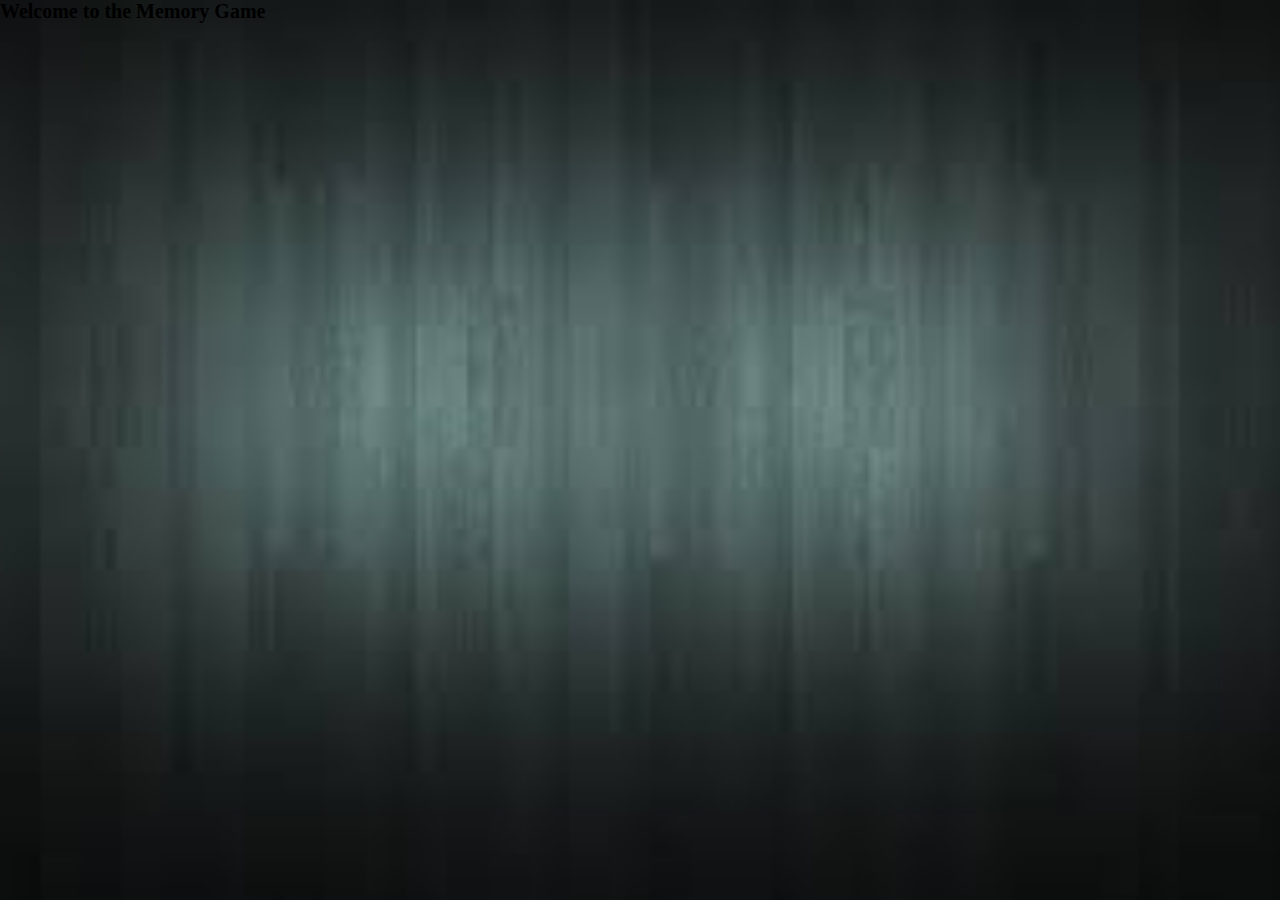
==== index.html @ 7ab458a2 "add asset folder" ====
<!DOCTYPE html>
<html lang="en">

<head>
    <meta charset="UTF-8">
    <meta http-equiv="X-UA-Compatible" content="IE=edge">
    <meta name="viewport" content="width=device-width, initial-scale=1.0">
    <title>Document</title>
    <link rel="stylesheet" href="./style.css" />


</head>

<body>
    <h1>Welcome to the Memory Game </h1>
    <div class="board"></div>
    <script src="script.js"></script>
</body>

</html>
---- style.css ----
* {
  padding: 0;
  margin: 0;
  box-sizing: border-box;
}
html {
  font-size: 10px;
}

body {
  height: 100vh;
  background: url(./img/background.jpg) no-repeat center center/cover;
}
header {
  text-align: center;
  color: white;
}
.main {
  display: flex;
  justify-content: space-around;
  align-items: center;
}

.memory-game {
  display: grid;
  grid-template-columns: repeat(4, 1fr);
  grid-template-rows: repeat(3, 1fr);
}

.memory-card {
  width: 15rem;
  height: 20rem;
  margin: 1rem;
  position: relative;
  transform: scale(1);
  transform-style: preserve-3d;
  transition: transform 0.5s;
  box-shadow: 1px 1px 1px rgba(100, 48, 48, 0.3);
}

.memory-card:active {
  transform: scale(0.97);
  transition: transform 0.2s;
}

.memory-card.flip {
  transform: rotateY(180deg);
}

.front-face,
.back-face {
  width: 100%;
  height: 100%;
  padding: 20px;
  position: absolute;
  border-radius: 5px;
  background: #12212e;
  backface-visibility: hidden;
}

.front-face {
  transform: rotateY(180deg);
}
.newGame {
  display: none;
}
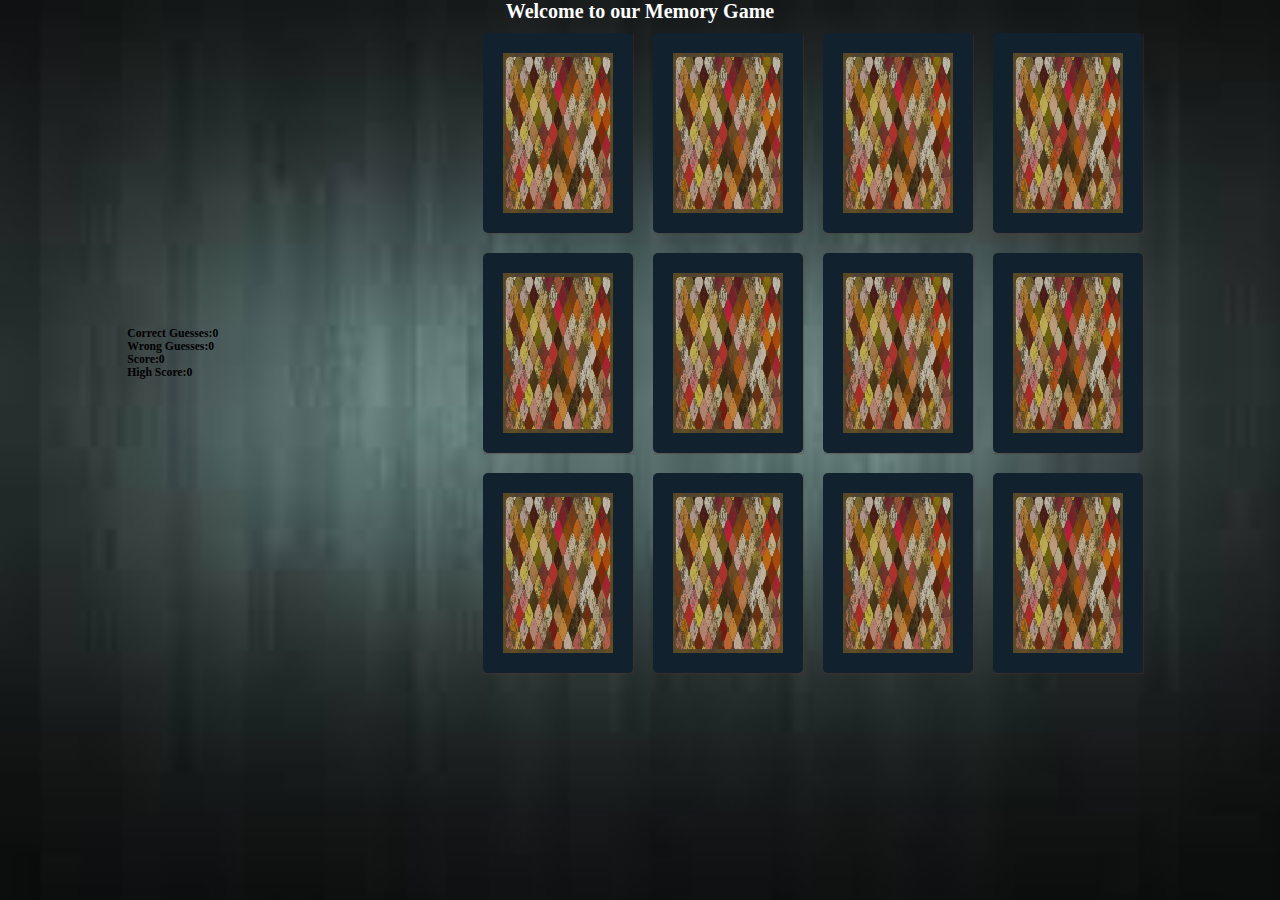
==== commit 0d6ca699: "fixed index" ====
--- a/index.html
+++ b/index.html
@@ -1,20 +1,131 @@
 <!DOCTYPE html>
 <html lang="en">
+  <head>
+    <meta charset="UTF-8" />
 
-<head>
-    <meta charset="UTF-8">
-    <meta http-equiv="X-UA-Compatible" content="IE=edge">
-    <meta name="viewport" content="width=device-width, initial-scale=1.0">
-    <title>Document</title>
+    <title>Memory Game</title>
+
     <link rel="stylesheet" href="./style.css" />
+  </head>
+  <body>
+    <header><h1>Welcome to our Memory Game</h1></header>
+    <section class="main">
+      <nav>
+        <h3 class="correct">Correct Guesses:0</h3>
+        <h3 class="wrong">Wrong Guesses:0</h3>
+        <h3 class="score">Score:0</h3>
+        <h3 class="high-score">High Score:0</h3>
+      </nav>
+      <section class="memory-game">
+        <div class="memory-card" data-framework="fly">
+          <img class="front-face" src="./img/fly.jpg" alt="fly" />
+          <img
+            class="back-face"
+            src="./img/card-back.jpg"
+            alt="back of the card"
+          />
+        </div>
+        <div class="memory-card" data-framework="fly">
+          <img class="front-face" src="./img/fly.jpg" alt="fly" />
+          <img
+            class="back-face"
+            src="./img/card-back.jpg"
+            alt="back of the card"
+          />
+        </div>
 
+        <div class="memory-card" data-framework="forest">
+          <img class="front-face" src="./img/forest.jpg" alt="forest" />
+          <img
+            class="back-face"
+            src="./img/card-back.jpg"
+            alt="back of the card"
+          />
+        </div>
+        <div class="memory-card" data-framework="forest">
+          <img class="front-face" src="img/forest.jpg" alt="forest" />
+          <img
+            class="back-face"
+            src="./img/card-back.jpg"
+            alt="back of the card"
+          />
+        </div>
 
-</head>
+        <div class="memory-card" data-framework="good view">
+          <img class="front-face" src="./img/good view.jpg" alt="good view" />
+          <img
+            class="back-face"
+            src="./img/card-back.jpg"
+            alt="back of the card"
+          />
+        </div>
+        <div class="memory-card" data-framework="good view">
+          <img class="front-face" src="./img/good view.jpg" alt="good view" />
+          <img
+            class="back-face"
+            src="./img/card-back.jpg"
+            alt="back of the card"
+          />
+        </div>
 
-<body>
-    <h1>Welcome to the Memory Game </h1>
-    <div class="board"></div>
-    <script src="script.js"></script>
-</body>
+        <div class="memory-card" data-framework="heart">
+          <img class="front-face" src="./img/heart.jpg" alt="heart" />
+          <img
+            class="back-face"
+            src="./img/card-back.jpg"
+            alt="back of the card"
+          />
+        </div>
+        <div class="memory-card" data-framework="heart">
+          <img class="front-face" src="./img/heart.jpg" alt="heart" />
+          <img
+            class="back-face"
+            src="./img/card-back.jpg"
+            alt="back of the card"
+          />
+        </div>
 
-</html>+        <div class="memory-card" data-framework="sea">
+          <img class="front-face" src="./img/sea.jpg" alt="sea" />
+          <img
+            class="back-face"
+            src="./img/card-back.jpg"
+            alt="back of the card"
+          />
+        </div>
+        <div class="memory-card" data-framework="sea">
+          <img class="front-face" src="./img/sea.jpg" alt="sea" />
+          <img
+            class="back-face"
+            src="./img/card-back.jpg"
+            alt="back of the card"
+          />
+        </div>
+
+        <div class="memory-card" data-framework="sunrise">
+          <img class="front-face" src="./img/sunrise.jpg" alt="sunrise" />
+          <img
+            class="back-face"
+            src="./img/card-back.jpg"
+            alt="back of the card"
+          />
+        </div>
+        <div class="memory-card" data-framework="sunrise">
+          <img class="front-face" src="./img/sunrise.jpg" alt="sunrise" />
+          <img
+            class="back-face"
+            src="./img/card-back.jpg"
+            alt="back of the card"
+          />
+        </div>
+      </section>
+    </section>
+    <input
+      type="button"
+      value="new game"
+      onClick="document.location.reload(true)"
+      class="newGame"
+    />
+    <script src="./script.js"></script>
+  </body>
+</html>
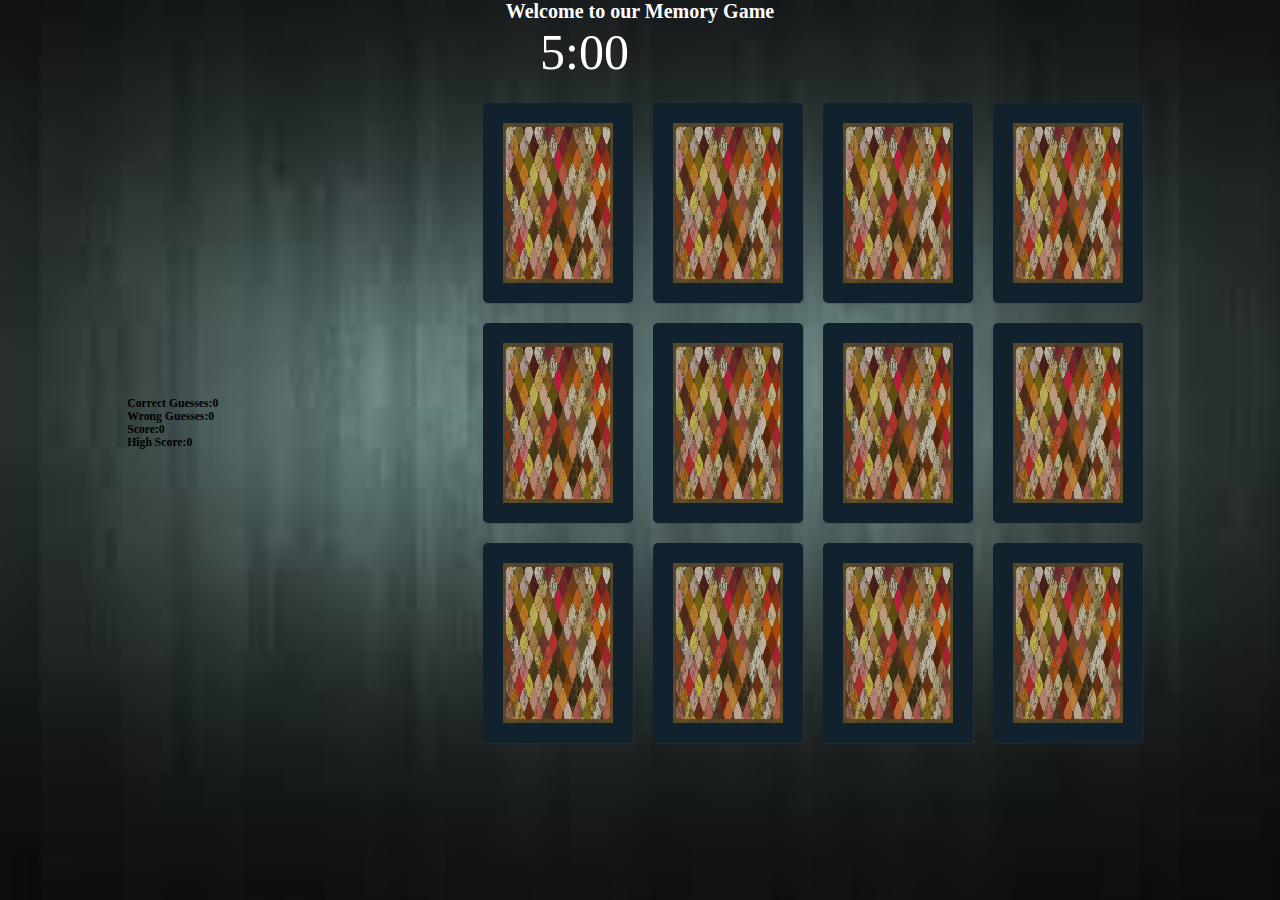
==== commit 44344bad: "coutdown function" ====
--- a/index.html
+++ b/index.html
@@ -1,131 +1,84 @@
 <!DOCTYPE html>
 <html lang="en">
-  <head>
+
+<head>
     <meta charset="UTF-8" />
 
     <title>Memory Game</title>
 
     <link rel="stylesheet" href="./style.css" />
-  </head>
-  <body>
-    <header><h1>Welcome to our Memory Game</h1></header>
+</head>
+
+<body>
+    <header>
+        <h1>Welcome to our Memory Game</h1>
+        <p id="countDown">5:00</p>
+    </header>
     <section class="main">
-      <nav>
-        <h3 class="correct">Correct Guesses:0</h3>
-        <h3 class="wrong">Wrong Guesses:0</h3>
-        <h3 class="score">Score:0</h3>
-        <h3 class="high-score">High Score:0</h3>
-      </nav>
-      <section class="memory-game">
-        <div class="memory-card" data-framework="fly">
-          <img class="front-face" src="./img/fly.jpg" alt="fly" />
-          <img
-            class="back-face"
-            src="./img/card-back.jpg"
-            alt="back of the card"
-          />
-        </div>
-        <div class="memory-card" data-framework="fly">
-          <img class="front-face" src="./img/fly.jpg" alt="fly" />
-          <img
-            class="back-face"
-            src="./img/card-back.jpg"
-            alt="back of the card"
-          />
-        </div>
+        <nav>
+            <h3 class="correct">Correct Guesses:0</h3>
+            <h3 class="wrong">Wrong Guesses:0</h3>
+            <h3 class="score">Score:0</h3>
+            <h3 class="high-score">High Score:0</h3>
+        </nav>
+        <section class="memory-game">
+            <div class="memory-card" data-framework="fly">
+                <img class="front-face" src="./img/fly.jpg" alt="fly" />
+                <img class="back-face" src="./img/card-back.jpg" alt="back of the card" />
+            </div>
+            <div class="memory-card" data-framework="fly">
+                <img class="front-face" src="./img/fly.jpg" alt="fly" />
+                <img class="back-face" src="./img/card-back.jpg" alt="back of the card" />
+            </div>
 
-        <div class="memory-card" data-framework="forest">
-          <img class="front-face" src="./img/forest.jpg" alt="forest" />
-          <img
-            class="back-face"
-            src="./img/card-back.jpg"
-            alt="back of the card"
-          />
-        </div>
-        <div class="memory-card" data-framework="forest">
-          <img class="front-face" src="img/forest.jpg" alt="forest" />
-          <img
-            class="back-face"
-            src="./img/card-back.jpg"
-            alt="back of the card"
-          />
-        </div>
+            <div class="memory-card" data-framework="forest">
+                <img class="front-face" src="./img/forest.jpg" alt="forest" />
+                <img class="back-face" src="./img/card-back.jpg" alt="back of the card" />
+            </div>
+            <div class="memory-card" data-framework="forest">
+                <img class="front-face" src="img/forest.jpg" alt="forest" />
+                <img class="back-face" src="./img/card-back.jpg" alt="back of the card" />
+            </div>
 
-        <div class="memory-card" data-framework="good view">
-          <img class="front-face" src="./img/good view.jpg" alt="good view" />
-          <img
-            class="back-face"
-            src="./img/card-back.jpg"
-            alt="back of the card"
-          />
-        </div>
-        <div class="memory-card" data-framework="good view">
-          <img class="front-face" src="./img/good view.jpg" alt="good view" />
-          <img
-            class="back-face"
-            src="./img/card-back.jpg"
-            alt="back of the card"
-          />
-        </div>
+            <div class="memory-card" data-framework="good view">
+                <img class="front-face" src="./img/good view.jpg" alt="good view" />
+                <img class="back-face" src="./img/card-back.jpg" alt="back of the card" />
+            </div>
+            <div class="memory-card" data-framework="good view">
+                <img class="front-face" src="./img/good view.jpg" alt="good view" />
+                <img class="back-face" src="./img/card-back.jpg" alt="back of the card" />
+            </div>
 
-        <div class="memory-card" data-framework="heart">
-          <img class="front-face" src="./img/heart.jpg" alt="heart" />
-          <img
-            class="back-face"
-            src="./img/card-back.jpg"
-            alt="back of the card"
-          />
-        </div>
-        <div class="memory-card" data-framework="heart">
-          <img class="front-face" src="./img/heart.jpg" alt="heart" />
-          <img
-            class="back-face"
-            src="./img/card-back.jpg"
-            alt="back of the card"
-          />
-        </div>
+            <div class="memory-card" data-framework="heart">
+                <img class="front-face" src="./img/heart.jpg" alt="heart" />
+                <img class="back-face" src="./img/card-back.jpg" alt="back of the card" />
+            </div>
+            <div class="memory-card" data-framework="heart">
+                <img class="front-face" src="./img/heart.jpg" alt="heart" />
+                <img class="back-face" src="./img/card-back.jpg" alt="back of the card" />
+            </div>
 
-        <div class="memory-card" data-framework="sea">
-          <img class="front-face" src="./img/sea.jpg" alt="sea" />
-          <img
-            class="back-face"
-            src="./img/card-back.jpg"
-            alt="back of the card"
-          />
-        </div>
-        <div class="memory-card" data-framework="sea">
-          <img class="front-face" src="./img/sea.jpg" alt="sea" />
-          <img
-            class="back-face"
-            src="./img/card-back.jpg"
-            alt="back of the card"
-          />
-        </div>
+            <div class="memory-card" data-framework="sea">
+                <img class="front-face" src="./img/sea.jpg" alt="sea" />
+                <img class="back-face" src="./img/card-back.jpg" alt="back of the card" />
+            </div>
+            <div class="memory-card" data-framework="sea">
+                <img class="front-face" src="./img/sea.jpg" alt="sea" />
+                <img class="back-face" src="./img/card-back.jpg" alt="back of the card" />
+            </div>
 
-        <div class="memory-card" data-framework="sunrise">
-          <img class="front-face" src="./img/sunrise.jpg" alt="sunrise" />
-          <img
-            class="back-face"
-            src="./img/card-back.jpg"
-            alt="back of the card"
-          />
-        </div>
-        <div class="memory-card" data-framework="sunrise">
-          <img class="front-face" src="./img/sunrise.jpg" alt="sunrise" />
-          <img
-            class="back-face"
-            src="./img/card-back.jpg"
-            alt="back of the card"
-          />
-        </div>
-      </section>
+            <div class="memory-card" data-framework="sunrise">
+                <img class="front-face" src="./img/sunrise.jpg" alt="sunrise" />
+                <img class="back-face" src="./img/card-back.jpg" alt="back of the card" />
+            </div>
+            <div class="memory-card" data-framework="sunrise">
+                <img class="front-face" src="./img/sunrise.jpg" alt="sunrise" />
+                <img class="back-face" src="./img/card-back.jpg" alt="back of the card" />
+            </div>
+        </section>
     </section>
-    <input
-      type="button"
-      value="new game"
-      onClick="document.location.reload(true)"
-      class="newGame"
-    />
+    <input type="button" value="new game" onClick="document.location.reload(true)" class="newGame" />
     <script src="./script.js"></script>
-  </body>
-</html>
+</body>
+
+</html>--- a/style.css
+++ b/style.css
@@ -1,66 +1,77 @@
 * {
-  padding: 0;
-  margin: 0;
-  box-sizing: border-box;
+    padding: 0;
+    margin: 0;
+    box-sizing: border-box;
 }
+
 html {
-  font-size: 10px;
+    font-size: 10px;
 }
 
 body {
-  height: 100vh;
-  background: url(./img/background.jpg) no-repeat center center/cover;
+    height: 100vh;
+    background: url(./img/background.jpg) no-repeat center center/cover;
 }
+
 header {
-  text-align: center;
-  color: white;
+    text-align: center;
+    color: white;
 }
+
 .main {
-  display: flex;
-  justify-content: space-around;
-  align-items: center;
+    display: flex;
+    justify-content: space-around;
+    align-items: center;
 }
 
 .memory-game {
-  display: grid;
-  grid-template-columns: repeat(4, 1fr);
-  grid-template-rows: repeat(3, 1fr);
+    display: grid;
+    grid-template-columns: repeat(4, 1fr);
+    grid-template-rows: repeat(3, 1fr);
 }
 
 .memory-card {
-  width: 15rem;
-  height: 20rem;
-  margin: 1rem;
-  position: relative;
-  transform: scale(1);
-  transform-style: preserve-3d;
-  transition: transform 0.5s;
-  box-shadow: 1px 1px 1px rgba(100, 48, 48, 0.3);
+    width: 15rem;
+    height: 20rem;
+    margin: 1rem;
+    position: relative;
+    transform: scale(1);
+    transform-style: preserve-3d;
+    transition: transform 0.5s;
+    box-shadow: 1px 1px 1px rgba(100, 48, 48, 0.3);
 }
 
 .memory-card:active {
-  transform: scale(0.97);
-  transition: transform 0.2s;
+    transform: scale(0.97);
+    transition: transform 0.2s;
 }
 
 .memory-card.flip {
-  transform: rotateY(180deg);
+    transform: rotateY(180deg);
 }
 
 .front-face,
 .back-face {
-  width: 100%;
-  height: 100%;
-  padding: 20px;
-  position: absolute;
-  border-radius: 5px;
-  background: #12212e;
-  backface-visibility: hidden;
+    width: 100%;
+    height: 100%;
+    padding: 20px;
+    position: absolute;
+    border-radius: 5px;
+    background: #12212e;
+    backface-visibility: hidden;
 }
 
 .front-face {
-  transform: rotateY(180deg);
+    transform: rotateY(180deg);
 }
+
 .newGame {
-  display: none;
+    display: none;
 }
+
+#countDown {
+    display: inline-flex;
+    font-size: 5rem;
+    height: 7rem;
+    width: 20rem;
+}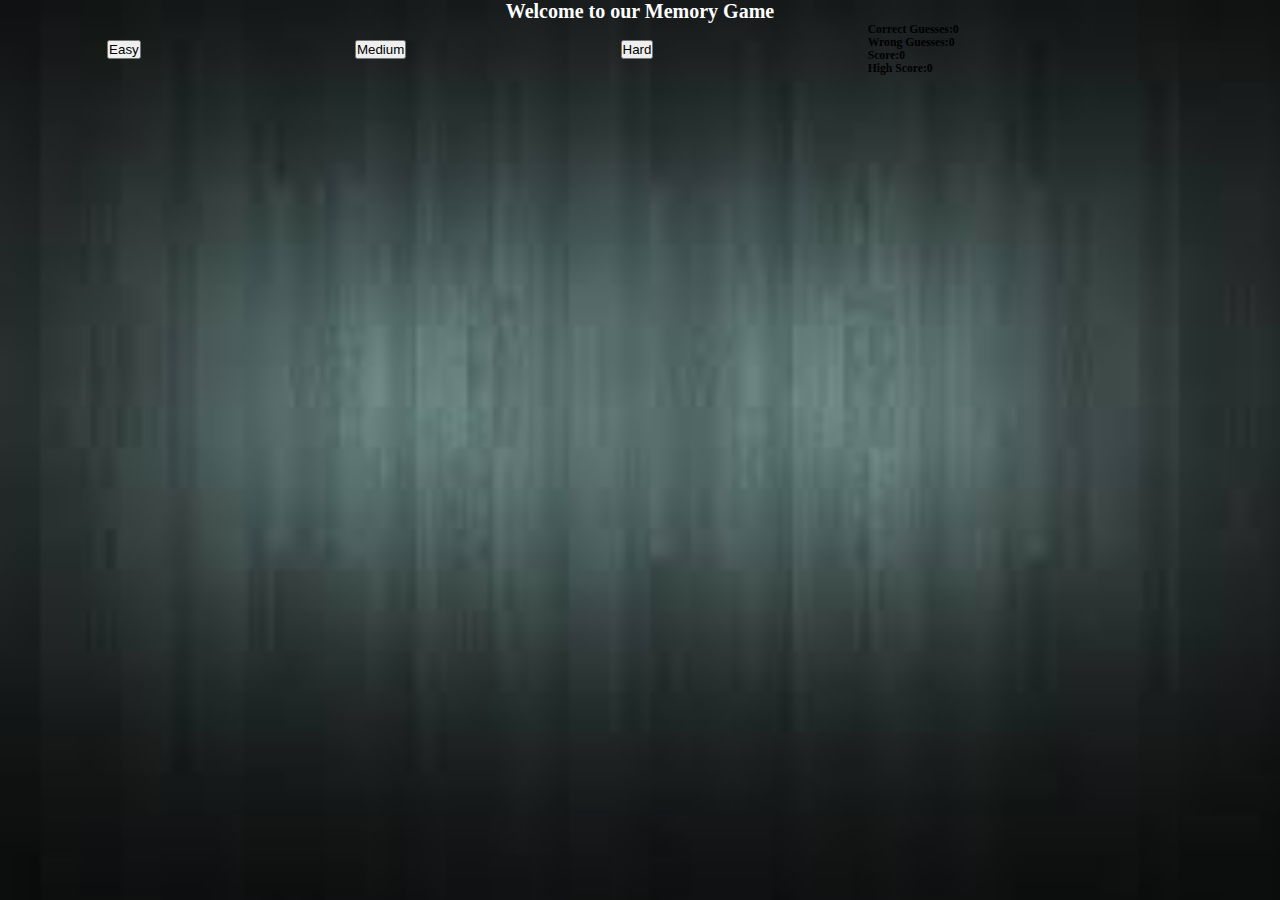
==== commit e2109729: "difficulty functionality + comments on functions" ====
--- a/index.html
+++ b/index.html
@@ -1,84 +1,42 @@
 <!DOCTYPE html>
 <html lang="en">
-
-<head>
+  <head>
     <meta charset="UTF-8" />
 
     <title>Memory Game</title>
 
     <link rel="stylesheet" href="./style.css" />
-</head>
-
-<body>
-    <header>
-        <h1>Welcome to our Memory Game</h1>
-        <p id="countDown">5:00</p>
-    </header>
+    <link rel="stylesheet" href="./imgs.css" />
+  </head>
+  <body>
+    <header><h1>Welcome to our Memory Game</h1></header>
     <section class="main">
-        <nav>
-            <h3 class="correct">Correct Guesses:0</h3>
-            <h3 class="wrong">Wrong Guesses:0</h3>
-            <h3 class="score">Score:0</h3>
-            <h3 class="high-score">High Score:0</h3>
-        </nav>
-        <section class="memory-game">
-            <div class="memory-card" data-framework="fly">
-                <img class="front-face" src="./img/fly.jpg" alt="fly" />
-                <img class="back-face" src="./img/card-back.jpg" alt="back of the card" />
-            </div>
-            <div class="memory-card" data-framework="fly">
-                <img class="front-face" src="./img/fly.jpg" alt="fly" />
-                <img class="back-face" src="./img/card-back.jpg" alt="back of the card" />
-            </div>
-
-            <div class="memory-card" data-framework="forest">
-                <img class="front-face" src="./img/forest.jpg" alt="forest" />
-                <img class="back-face" src="./img/card-back.jpg" alt="back of the card" />
-            </div>
-            <div class="memory-card" data-framework="forest">
-                <img class="front-face" src="img/forest.jpg" alt="forest" />
-                <img class="back-face" src="./img/card-back.jpg" alt="back of the card" />
-            </div>
-
-            <div class="memory-card" data-framework="good view">
-                <img class="front-face" src="./img/good view.jpg" alt="good view" />
-                <img class="back-face" src="./img/card-back.jpg" alt="back of the card" />
-            </div>
-            <div class="memory-card" data-framework="good view">
-                <img class="front-face" src="./img/good view.jpg" alt="good view" />
-                <img class="back-face" src="./img/card-back.jpg" alt="back of the card" />
-            </div>
-
-            <div class="memory-card" data-framework="heart">
-                <img class="front-face" src="./img/heart.jpg" alt="heart" />
-                <img class="back-face" src="./img/card-back.jpg" alt="back of the card" />
-            </div>
-            <div class="memory-card" data-framework="heart">
-                <img class="front-face" src="./img/heart.jpg" alt="heart" />
-                <img class="back-face" src="./img/card-back.jpg" alt="back of the card" />
-            </div>
-
-            <div class="memory-card" data-framework="sea">
-                <img class="front-face" src="./img/sea.jpg" alt="sea" />
-                <img class="back-face" src="./img/card-back.jpg" alt="back of the card" />
-            </div>
-            <div class="memory-card" data-framework="sea">
-                <img class="front-face" src="./img/sea.jpg" alt="sea" />
-                <img class="back-face" src="./img/card-back.jpg" alt="back of the card" />
-            </div>
-
-            <div class="memory-card" data-framework="sunrise">
-                <img class="front-face" src="./img/sunrise.jpg" alt="sunrise" />
-                <img class="back-face" src="./img/card-back.jpg" alt="back of the card" />
-            </div>
-            <div class="memory-card" data-framework="sunrise">
-                <img class="front-face" src="./img/sunrise.jpg" alt="sunrise" />
-                <img class="back-face" src="./img/card-back.jpg" alt="back of the card" />
-            </div>
-        </section>
+      <button class="difficult easy">Easy</button>
+      <button class="difficult medium">Medium</button>
+      <button class="difficult hard">Hard</button>
+      <nav>
+        <h3 class="correct">Correct Guesses:0</h3>
+        <h3 class="wrong">Wrong Guesses:0</h3>
+        <h3 class="score">Score:0</h3>
+        <h3 class="high-score">High Score:0</h3>
+      </nav>
+      <section class="memory-game">
+        <!-- <div class="memory-card" data-framework="fly">
+          <img class="front-face" src="./img/fly.jpg" alt="fly" />
+          <img
+            class="back-face"
+            src="./img/card-back.jpg"
+            alt="back of the card"
+          />
+        </div> -->
+      </section>
     </section>
-    <input type="button" value="new game" onClick="document.location.reload(true)" class="newGame" />
+    <input
+      type="button"
+      value="new game"
+      onClick="document.location.reload(true)"
+      class="newGame"
+    />
     <script src="./script.js"></script>
-</body>
-
-</html>+  </body>
+</html>
--- a/style.css
+++ b/style.css
@@ -1,77 +1,68 @@
 * {
-    padding: 0;
-    margin: 0;
-    box-sizing: border-box;
+  padding: 0;
+  margin: 0;
+  box-sizing: border-box;
 }
-
 html {
-    font-size: 10px;
+  font-size: 10px;
 }
 
 body {
-    height: 100vh;
-    background: url(./img/background.jpg) no-repeat center center/cover;
+  height: 100vh;
+  background: url(./img/background.jpg) no-repeat center center/cover;
 }
-
 header {
-    text-align: center;
-    color: white;
+  text-align: center;
+  color: white;
 }
-
 .main {
-    display: flex;
-    justify-content: space-around;
-    align-items: center;
+  display: flex;
+  justify-content: space-around;
+  align-items: center;
 }
 
 .memory-game {
-    display: grid;
-    grid-template-columns: repeat(4, 1fr);
-    grid-template-rows: repeat(3, 1fr);
+  display: grid;
+  grid-template-columns: repeat(4, 1fr);
+  grid-template-rows: repeat(3, 1fr);
 }
 
 .memory-card {
-    width: 15rem;
-    height: 20rem;
-    margin: 1rem;
-    position: relative;
-    transform: scale(1);
-    transform-style: preserve-3d;
-    transition: transform 0.5s;
-    box-shadow: 1px 1px 1px rgba(100, 48, 48, 0.3);
+  width: 15rem;
+  height: 20rem;
+  margin: 1rem;
+  position: relative;
+  transform: scale(1);
+  transform-style: preserve-3d;
+  transition: transform 0.5s;
+  box-shadow: 1px 1px 1px rgba(100, 48, 48, 0.3);
 }
 
 .memory-card:active {
-    transform: scale(0.97);
-    transition: transform 0.2s;
+  transform: scale(0.97);
+  transition: transform 0.2s;
 }
 
 .memory-card.flip {
-    transform: rotateY(180deg);
+  transform: rotateY(180deg);
 }
 
 .front-face,
 .back-face {
-    width: 100%;
-    height: 100%;
-    padding: 20px;
-    position: absolute;
-    border-radius: 5px;
-    background: #12212e;
-    backface-visibility: hidden;
+  width: 100%;
+  height: 100%;
+  padding: 20px;
+  position: absolute;
+  border-radius: 5px;
+  background: #12212e;
+  backface-visibility: hidden;
 }
-
+.back-face {
+  background: url("./img/card-back.jpg") no-repeat center center/cover;
+}
 .front-face {
-    transform: rotateY(180deg);
+  transform: rotateY(180deg);
 }
-
 .newGame {
-    display: none;
+  display: none;
 }
-
-#countDown {
-    display: inline-flex;
-    font-size: 5rem;
-    height: 7rem;
-    width: 20rem;
-}--- a/imgs.css
+++ b/imgs.css
@@ -0,0 +1,36 @@
+.image1 {
+  background: url(./img/fly.jpg) no-repeat center center/cover;
+}
+.image2 {
+  background: url(./img/forest.jpg) no-repeat center center/cover;
+}
+.image3 {
+  background: url(./img/good\ view.jpg) no-repeat center center/cover;
+}
+.image4 {
+  background: url(./img/heart.jpg) no-repeat center center/cover;
+}
+.image5 {
+  background: url(./img/night.jpg) no-repeat center center/cover;
+}
+.image6 {
+  background: url(./img/sea.jpg) no-repeat center center/cover;
+}
+.image7 {
+  background: url(./img/) no-repeat center center/cover;
+}
+.image8 {
+  background: url(./img/) no-repeat center center/cover;
+}
+.image9 {
+  background: url(./img/) no-repeat center center/cover;
+}
+.image10 {
+  background: url(./img/) no-repeat center center/cover;
+}
+.image11 {
+  background: url(./img/) no-repeat center center/cover;
+}
+.image12 {
+  background: url(./img/) no-repeat center center/cover;
+}
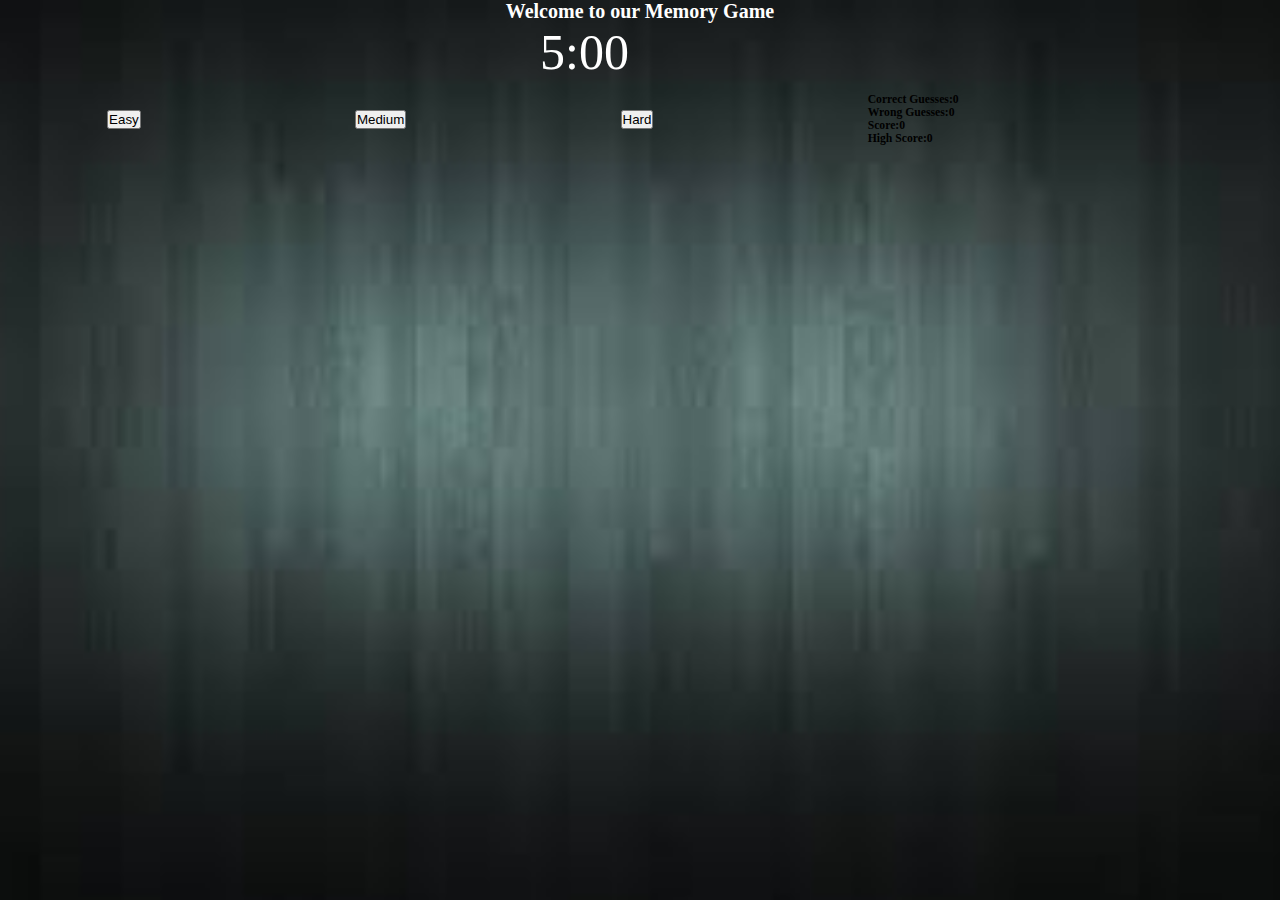
==== commit be3c9142: "Merge branch 'main' into AriWolf" ====
--- a/index.html
+++ b/index.html
@@ -1,15 +1,18 @@
 <!DOCTYPE html>
 <html lang="en">
-  <head>
+
+<head>
     <meta charset="UTF-8" />
 
     <title>Memory Game</title>
 
     <link rel="stylesheet" href="./style.css" />
-    <link rel="stylesheet" href="./imgs.css" />
-  </head>
-  <body>
-    <header><h1>Welcome to our Memory Game</h1></header>
+  <link rel="stylesheet" href="./imgs.css" />
+<body>
+    <header>
+        <h1>Welcome to our Memory Game</h1>
+        <p id="countDown">5:00</p>
+    </header>
     <section class="main">
       <button class="difficult easy">Easy</button>
       <button class="difficult medium">Medium</button>
@@ -21,14 +24,6 @@
         <h3 class="high-score">High Score:0</h3>
       </nav>
       <section class="memory-game">
-        <!-- <div class="memory-card" data-framework="fly">
-          <img class="front-face" src="./img/fly.jpg" alt="fly" />
-          <img
-            class="back-face"
-            src="./img/card-back.jpg"
-            alt="back of the card"
-          />
-        </div> -->
       </section>
     </section>
     <input
--- a/style.css
+++ b/style.css
@@ -1,68 +1,79 @@
 * {
-  padding: 0;
-  margin: 0;
-  box-sizing: border-box;
+    padding: 0;
+    margin: 0;
+    box-sizing: border-box;
 }
+
 html {
-  font-size: 10px;
+    font-size: 10px;
 }
 
 body {
-  height: 100vh;
-  background: url(./img/background.jpg) no-repeat center center/cover;
+    height: 100vh;
+    background: url(./img/background.jpg) no-repeat center center/cover;
 }
+
 header {
-  text-align: center;
-  color: white;
+    text-align: center;
+    color: white;
 }
+
 .main {
-  display: flex;
-  justify-content: space-around;
-  align-items: center;
+    display: flex;
+    justify-content: space-around;
+    align-items: center;
 }
 
 .memory-game {
-  display: grid;
-  grid-template-columns: repeat(4, 1fr);
-  grid-template-rows: repeat(3, 1fr);
+    display: grid;
+    grid-template-columns: repeat(4, 1fr);
+    grid-template-rows: repeat(3, 1fr);
 }
 
 .memory-card {
-  width: 15rem;
-  height: 20rem;
-  margin: 1rem;
-  position: relative;
-  transform: scale(1);
-  transform-style: preserve-3d;
-  transition: transform 0.5s;
-  box-shadow: 1px 1px 1px rgba(100, 48, 48, 0.3);
+    width: 15rem;
+    height: 20rem;
+    margin: 1rem;
+    position: relative;
+    transform: scale(1);
+    transform-style: preserve-3d;
+    transition: transform 0.5s;
+    box-shadow: 1px 1px 1px rgba(100, 48, 48, 0.3);
 }
 
 .memory-card:active {
-  transform: scale(0.97);
-  transition: transform 0.2s;
+    transform: scale(0.97);
+    transition: transform 0.2s;
 }
 
 .memory-card.flip {
-  transform: rotateY(180deg);
+    transform: rotateY(180deg);
 }
 
 .front-face,
 .back-face {
-  width: 100%;
-  height: 100%;
-  padding: 20px;
-  position: absolute;
-  border-radius: 5px;
-  background: #12212e;
-  backface-visibility: hidden;
+    width: 100%;
+    height: 100%;
+    padding: 20px;
+    position: absolute;
+    border-radius: 5px;
+    background: #12212e;
+    backface-visibility: hidden;
 }
 .back-face {
   background: url("./img/card-back.jpg") no-repeat center center/cover;
 }
 .front-face {
-  transform: rotateY(180deg);
+    transform: rotateY(180deg);
 }
+
 .newGame {
-  display: none;
+    display: none;
 }
+
+#countDown {
+    display: inline-flex;
+    font-size: 5rem;
+    height: 7rem;
+    width: 20rem;
+}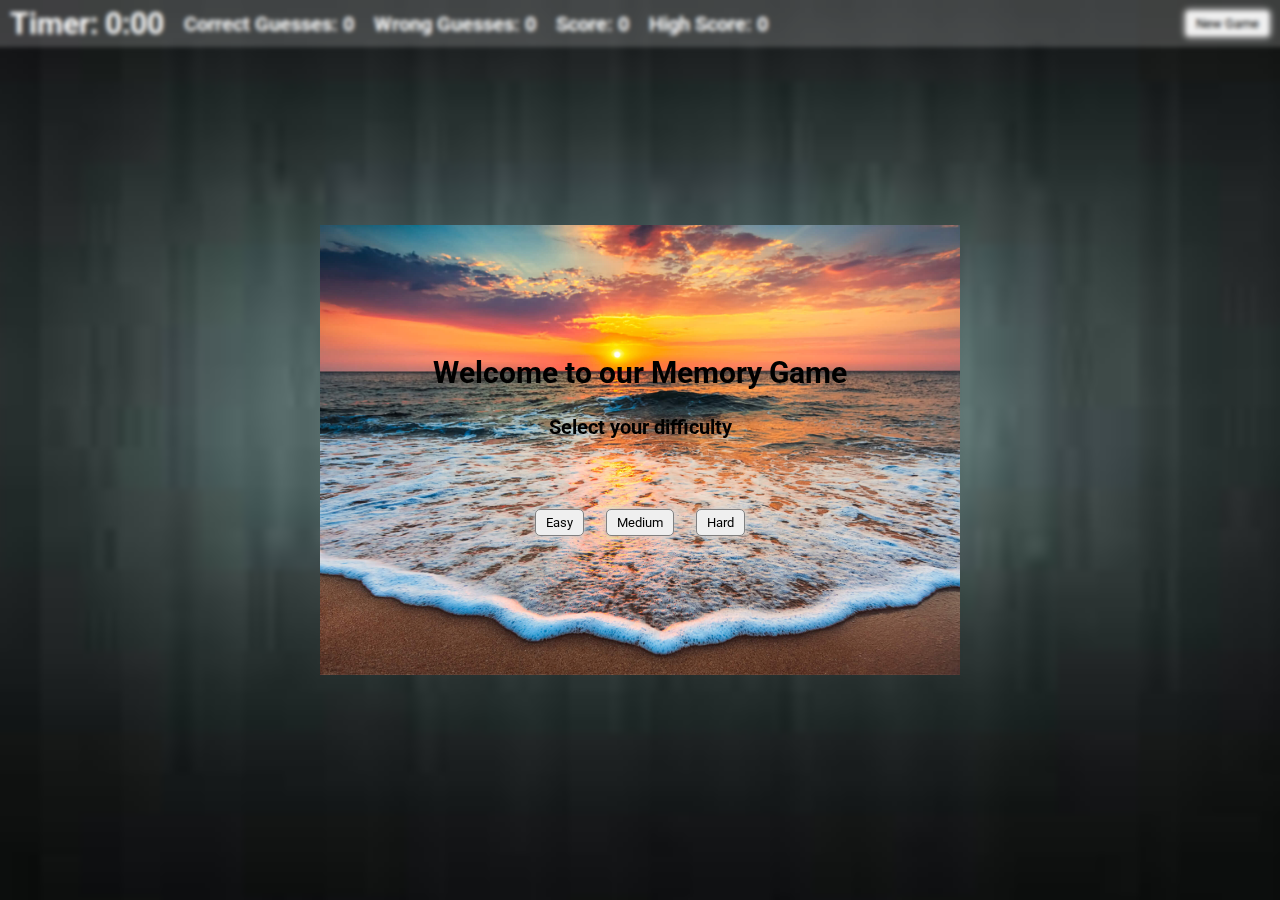
==== commit 25d698f7: "done" ====
--- a/index.html
+++ b/index.html
@@ -1,37 +1,48 @@
 <!DOCTYPE html>
 <html lang="en">
-
-<head>
+  <head>
     <meta charset="UTF-8" />
 
     <title>Memory Game</title>
 
     <link rel="stylesheet" href="./style.css" />
-  <link rel="stylesheet" href="./imgs.css" />
-<body>
+    <link rel="stylesheet" href="./imgs.css" />
+  </head>
+  <body>
     <header>
-        <h1>Welcome to our Memory Game</h1>
-        <p id="countDown">5:00</p>
+      <div class="info-container">
+        <h3 class="countDown">Timer: 0:00</h3>
+        <h3 class="correct">Correct Guesses: 0</h3>
+        <h3 class="wrong">Wrong Guesses: 0</h3>
+        <h3 class="score">Score: 0</h3>
+        <h3 class="high-score">High Score: 0</h3>
+      </div>
+      <button onClick="document.location.reload(true)">New Game</button>
     </header>
+    <section class="start-screen">
+      <div class="window">
+        <h2>Welcome to our Memory Game</h2>
+        <h3>Select your difficulty</h3>
+        <div class="btns-container">
+          <button class="difficult easy">Easy</button>
+          <button class="difficult medium">Medium</button>
+          <button class="difficult hard">Hard</button>
+        </div>
+      </div>
+    </section>
+    <section class="end-screen">
+      <div class="window">
+        <h3 class="countDown">Timer:</h3>
+        <h3 class="correct">Correct Guesses: 0</h3>
+        <h3 class="wrong">Wrong Guesses: 0</h3>
+        <h3 class="score">Score: 0</h3>
+        <h3 class="high-score">High Score: 0</h3>
+        <button onClick="document.location.reload(true)">New Game</button>
+      </div>
+    </section>
     <section class="main">
-      <button class="difficult easy">Easy</button>
-      <button class="difficult medium">Medium</button>
-      <button class="difficult hard">Hard</button>
-      <nav>
-        <h3 class="correct">Correct Guesses:0</h3>
-        <h3 class="wrong">Wrong Guesses:0</h3>
-        <h3 class="score">Score:0</h3>
-        <h3 class="high-score">High Score:0</h3>
-      </nav>
-      <section class="memory-game">
-      </section>
+      <section class="memory-game"></section>
     </section>
-    <input
-      type="button"
-      value="new game"
-      onClick="document.location.reload(true)"
-      class="newGame"
-    />
     <script src="./script.js"></script>
   </body>
 </html>
--- a/style.css
+++ b/style.css
@@ -1,79 +1,161 @@
+@import url("https://fonts.googleapis.com/css2?family=Roboto&display=swap");
 * {
-    padding: 0;
-    margin: 0;
-    box-sizing: border-box;
+  padding: 0;
+  margin: 0;
+  box-sizing: border-box;
+  font-family: "Roboto", Arial, Helvetica, sans-serif;
 }
 
 html {
-    font-size: 10px;
+  font-size: 10px;
+}
+html::-webkit-scrollbar {
+  display: none;
+}
+body {
+  min-height: 100vh;
+  background: url(./img/background.jpg) no-repeat center center/cover;
 }
 
-body {
-    height: 100vh;
-    background: url(./img/background.jpg) no-repeat center center/cover;
+header,
+.info-container {
+  text-align: center;
+  color: white;
+  background-color: #bbb4;
+  display: flex;
+  align-items: center;
+  justify-content: space-between;
 }
-
-header {
-    text-align: center;
-    color: white;
+.info-container {
+  background-color: transparent;
 }
-
+header h3 {
+  margin: 0 1rem;
+  font-size: 20px;
+}
+.countDown {
+  font-size: 3rem;
+}
 .main {
-    display: flex;
-    justify-content: space-around;
-    align-items: center;
+  display: flex;
+  justify-content: space-around;
+  align-items: center;
 }
 
 .memory-game {
-    display: grid;
-    grid-template-columns: repeat(4, 1fr);
-    grid-template-rows: repeat(3, 1fr);
+  display: grid;
+  grid-template-columns: repeat(auto-fit, minmax(15rem, 1fr));
+  width: 800px;
+  gap: 2rem;
 }
-
+.memory-game.medium {
+  width: 1100px;
+}
+.memory-game.hard {
+  width: 1400px;
+}
 .memory-card {
-    width: 15rem;
-    height: 20rem;
-    margin: 1rem;
-    position: relative;
-    transform: scale(1);
-    transform-style: preserve-3d;
-    transition: transform 0.5s;
-    box-shadow: 1px 1px 1px rgba(100, 48, 48, 0.3);
+  width: 15rem;
+  height: 25rem;
+  margin: 1rem;
+  position: relative;
+  transform: scale(1);
+  transform-style: preserve-3d;
+  transition: transform 0.5s;
+  box-shadow: 1px 1px 1px rgba(100, 48, 48, 0.3);
 }
 
 .memory-card:active {
-    transform: scale(0.97);
-    transition: transform 0.2s;
+  transform: scale(0.97);
+  transition: transform 0.2s;
 }
 
 .memory-card.flip {
-    transform: rotateY(180deg);
+  transform: rotateY(180deg);
 }
 
 .front-face,
 .back-face {
-    width: 100%;
-    height: 100%;
-    padding: 20px;
-    position: absolute;
-    border-radius: 5px;
-    background: #12212e;
-    backface-visibility: hidden;
+  width: 100%;
+  height: 100%;
+  padding: 20px;
+  position: absolute;
+  border-radius: 5px;
+  background: #12212e;
+  backface-visibility: hidden;
 }
 .back-face {
   background: url("./img/card-back.jpg") no-repeat center center/cover;
 }
 .front-face {
-    transform: rotateY(180deg);
+  transform: rotateY(180deg);
 }
 
 .newGame {
-    display: none;
+  display: none;
 }
 
-#countDown {
-    display: inline-flex;
-    font-size: 5rem;
-    height: 7rem;
-    width: 20rem;
-}+.start-screen,
+.end-screen {
+  width: 100%;
+  height: 100%;
+  position: absolute;
+  top: 0;
+  left: 0;
+  display: flex;
+  justify-content: center;
+  align-items: center;
+  backdrop-filter: blur(2px);
+  z-index: 10;
+  transition: opacity 0.6s ease;
+}
+.end-screen {
+  display: none;
+}
+.start-screen .window,
+.end-screen .window {
+  width: 50%;
+  height: 50%;
+  background: url("./img/startscreen.jpg") no-repeat center center/cover;
+  display: flex;
+  flex-direction: column;
+  justify-content: center;
+  align-items: center;
+}
+.end-screen .window {
+  background: url("./img/endscreen.jpg") no-repeat center center/cover;
+}
+.start-screen h2 {
+  font-size: 30px;
+  margin-bottom: 2.5rem;
+}
+.start-screen h3 {
+  margin-bottom: 6rem;
+  font-size: 20px;
+}
+.end-screen h3 {
+  font-size: 20px;
+}
+button {
+  margin: 1rem;
+  padding: 0.5rem 1rem;
+  border-radius: 5px;
+  border: 1px solid gray;
+  box-shadow: 0 0 5px 0.5px lightgray;
+  transition: all 0.3s ease;
+}
+button:hover {
+  background-color: gray;
+}
+@media screen and (max-width: 850px) and (min-width: 550px) {
+  .start-screen .window,
+  .end-screen .window {
+    width: 75%;
+  }
+}
+@media screen and (max-width: 550px) {
+  .start-screen .window,
+  .end-screen .window {
+    width: 95%;
+  }
+}
--- a/imgs.css
+++ b/imgs.css
@@ -17,20 +17,20 @@
   background: url(./img/sea.jpg) no-repeat center center/cover;
 }
 .image7 {
-  background: url(./img/) no-repeat center center/cover;
+  background: url(./img/ocean1.png) no-repeat center center/cover;
 }
 .image8 {
-  background: url(./img/) no-repeat center center/cover;
+  background: url(./img/mountains1.webp) no-repeat center center/cover;
 }
 .image9 {
-  background: url(./img/) no-repeat center center/cover;
+  background: url(./img/mountains2.jpg) no-repeat center center/cover;
 }
 .image10 {
-  background: url(./img/) no-repeat center center/cover;
+  background: url(./img/nature1.webp) no-repeat center center/cover;
 }
 .image11 {
-  background: url(./img/) no-repeat center center/cover;
+  background: url(./img/nature2.jpg) no-repeat center center/cover;
 }
 .image12 {
-  background: url(./img/) no-repeat center center/cover;
+  background: url(./img/nature3.jpg) no-repeat center center/cover;
 }
